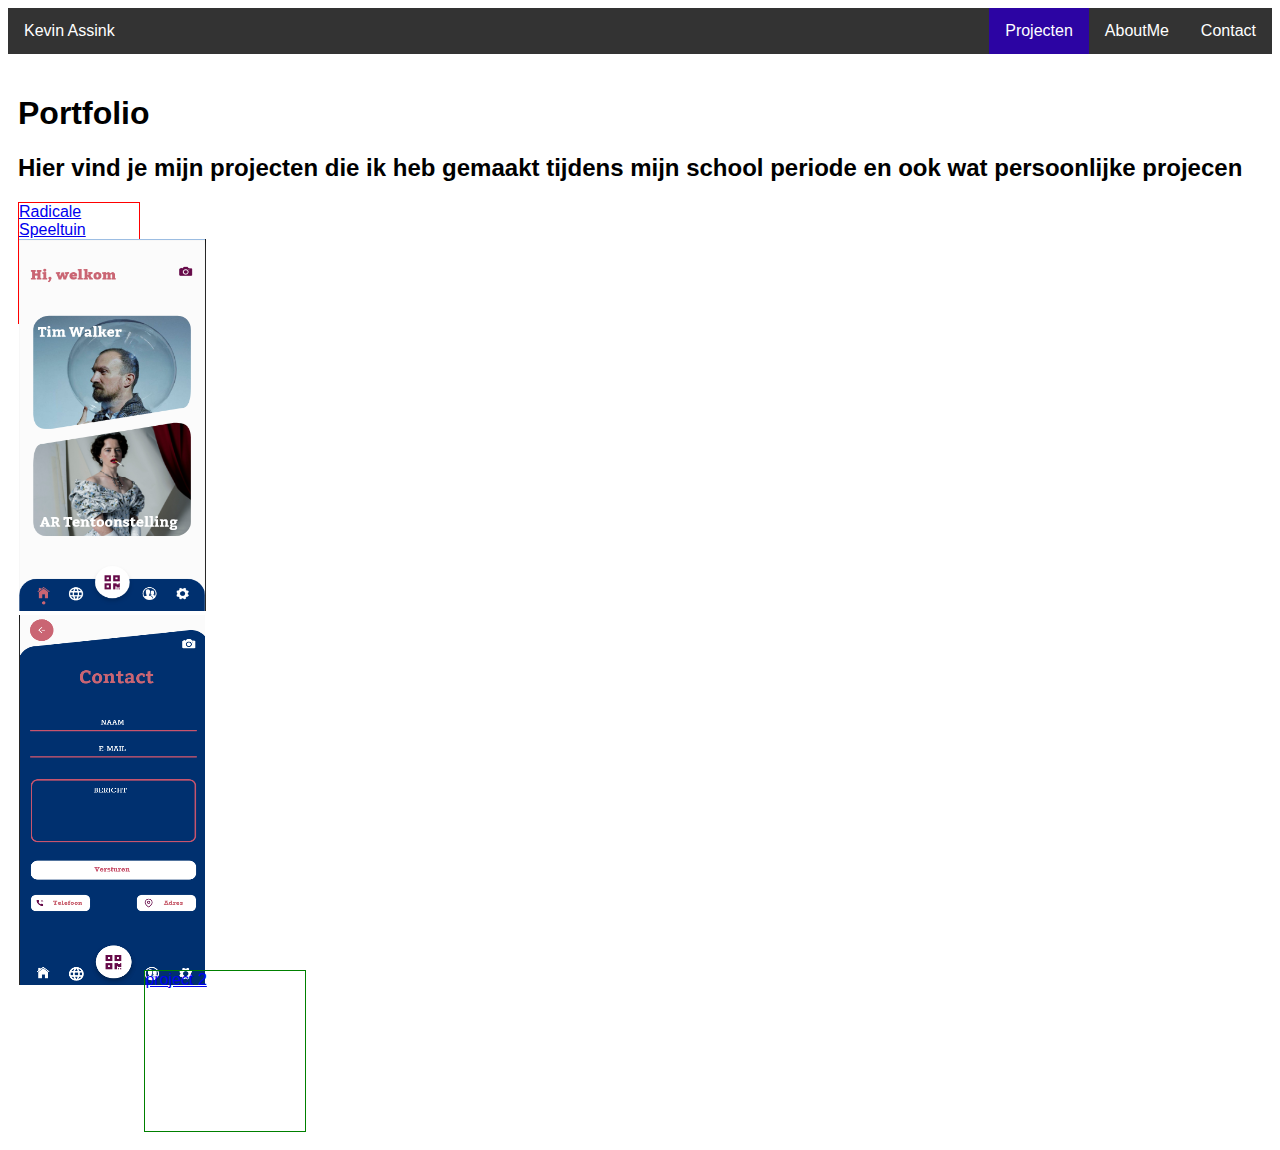
==== index.html @ ec72adc2 "added some base html files" ====
<!DOCTYPE html>
<html>
<head>
 <link rel="stylesheet" href="style.css">
</head>
<body>

<ul>
  <li><a href="contact.html">Contact</a></li>
  <li><a href="AboutMe.html">AboutMe</a></li>
  <li><a class="active" href="index.html">Projecten</a></li>
  <li style="float:left"><a href="index.html">Kevin Assink</a></li>
</ul>

<div class="body"> <!-- start of body -->
<h1>Portfolio</h1>
<h2>Hier vind je mijn projecten die ik heb gemaakt tijdens mijn school periode en ook wat persoonlijke projecen</h2>


<div class="first"> <!-- start of first -->
<a href="rads.html">Radicale Speeltuin </a>
<br>
<img src="img/Radspeeltuin.png">
<img src="img/Radspeeltuin3.png">
</div> <!-- end of first -->

<div class="second"> <!-- start of second -->
<a href="#">project 2 </a>

</div> <!-- end of second -->
</div> <!-- end of body -->

</body>
</html>
---- style.css ----
ul {
  list-style-type: none;
  margin: 0;
  padding: 0;
  overflow: hidden;
  background-color: #333;
}

li {
  float: right;
}

li a {
  display: block;
  color: white;
  text-align: center;
  padding: 14px 16px;
  text-decoration: none;
}

li a:hover:not(.active) {
  background-color: #111;
}

.active {
  background-color: #2C04A3;
}
body {
  font-family: arial;
}

.body {
  padding:10px;
  padding-top : 20px;
  /* text-align: center; */
  overflow: hidden;
}

.first {
  display: inline-block;
  width:120px;
  height:120px;
  border: 1px solid red;
}

.second {
  display : inline-block;
  height:160px;
  width:160px;
  border: 1px solid green;
}
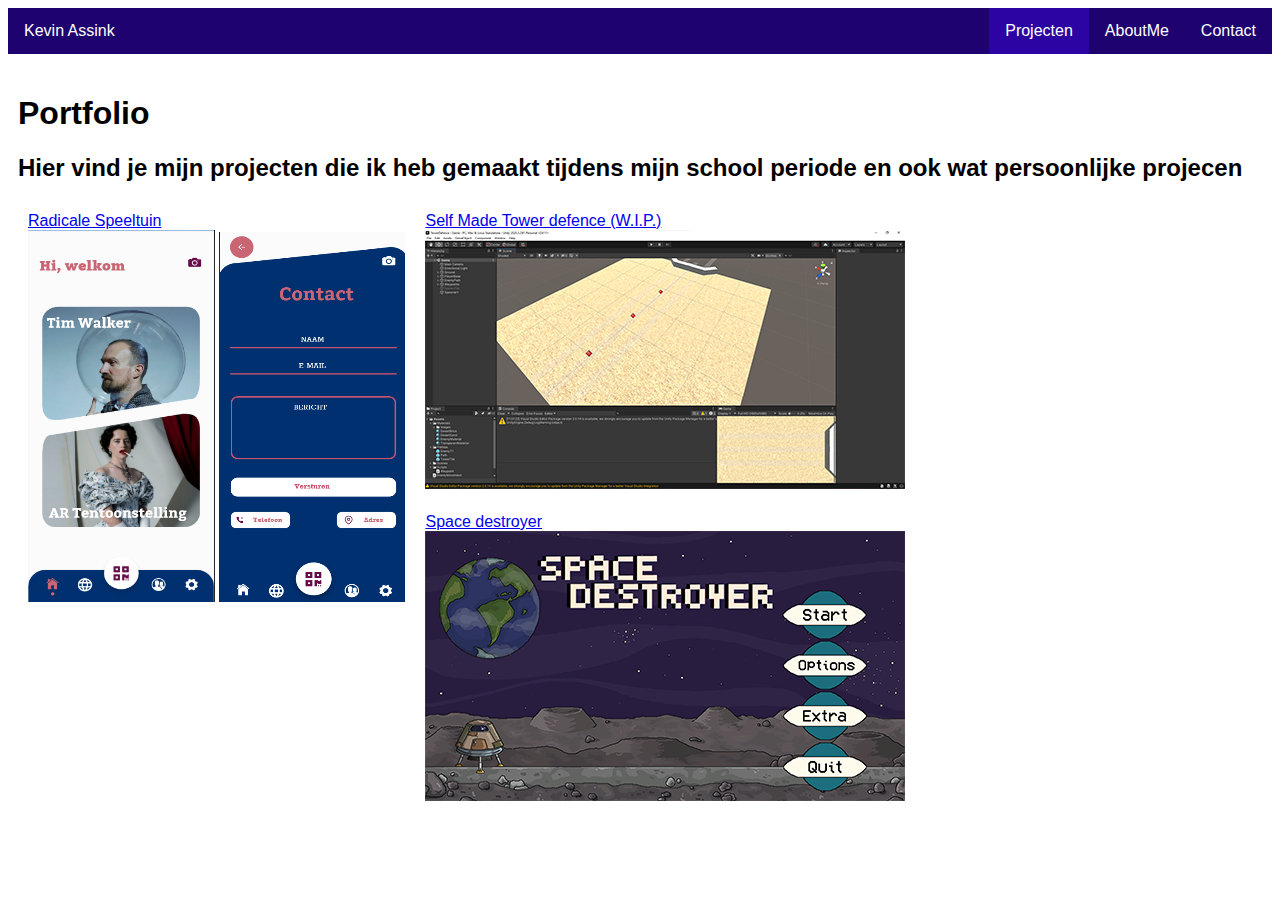
==== commit 7ce09a83: "added some images and changed some colors" ====
--- a/index.html
+++ b/index.html
@@ -25,9 +25,16 @@
 </div> <!-- end of first -->
 
 <div class="second"> <!-- start of second -->
-<a href="#">project 2 </a>
+<a href="#">Self Made Tower defence (W.I.P.)</a>
+<br>
+<img src="img/SelfProjectWIP.png">
+</div> <!-- end of second -->
 
-</div> <!-- end of second -->
+<div class="third"> <!-- start of third -->
+<a href="#">Space destroyer</a>
+<br>
+<img class"SpaceImg" src="img/SpaceDestroyers.png">
+</div> <!-- end of third -->
 </div> <!-- end of body -->
 
 </body>
--- a/style.css
+++ b/style.css
@@ -3,7 +3,7 @@
   margin: 0;
   padding: 0;
   overflow: hidden;
-  background-color: #333;
+  background-color: #1E0270;
 }
 
 li {
@@ -37,15 +37,21 @@
 }
 
 .first {
-  display: inline-block;
-  width:120px;
-  height:120px;
-  border: 1px solid red;
+  padding: 10px;
+  float : left;
 }
 
 .second {
-  display : inline-block;
-  height:160px;
-  width:160px;
-  border: 1px solid green;
+  padding: 10px;
+  float : left;
 }
+
+.third {
+  padding: 10px;
+  float : left;
+}
+
+.SpaceImg {
+  height: 20px;
+  width: 20px;
+}
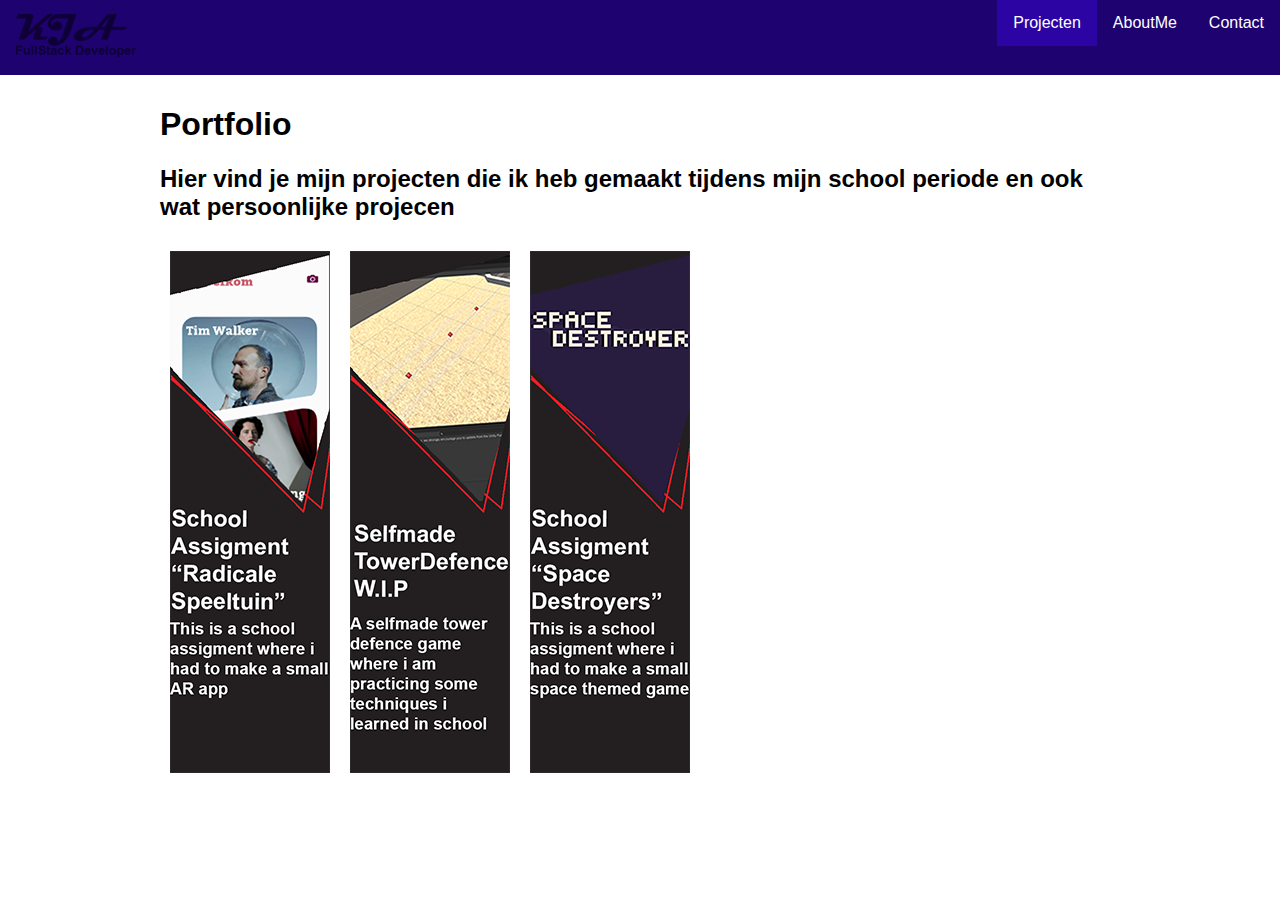
==== commit a19355eb: "Some Changes" ====
--- a/index.html
+++ b/index.html
@@ -9,31 +9,28 @@
   <li><a href="contact.html">Contact</a></li>
   <li><a href="AboutMe.html">AboutMe</a></li>
   <li><a class="active" href="index.html">Projecten</a></li>
-  <li style="float:left"><a href="index.html">Kevin Assink</a></li>
+  <li style="float:left"><a href="index.html"><img class="logo" src="img/logo.png"></a></li>
 </ul>
 
-<div class="body"> <!-- start of body -->
+<div class="container"> <!-- start of body -->
 <h1>Portfolio</h1>
 <h2>Hier vind je mijn projecten die ik heb gemaakt tijdens mijn school periode en ook wat persoonlijke projecen</h2>
 
 
 <div class="first"> <!-- start of first -->
-<a href="rads.html">Radicale Speeltuin </a>
-<br>
-<img src="img/Radspeeltuin.png">
-<img src="img/Radspeeltuin3.png">
+<a href="rads.html"><img src="img/Radsbanner.png"></a>
+
 </div> <!-- end of first -->
 
+
 <div class="second"> <!-- start of second -->
-<a href="#">Self Made Tower defence (W.I.P.)</a>
+<a href="Selfmade.html"><img src="img\SelfProjectWIP Banner2.png" alt="Self Made Tower defence (W.I.P.)"></a>
+
 <br>
-<img src="img/SelfProjectWIP.png">
 </div> <!-- end of second -->
 
 <div class="third"> <!-- start of third -->
-<a href="#">Space destroyer</a>
-<br>
-<img class"SpaceImg" src="img/SpaceDestroyers.png">
+<a href="#"><img src="img/SpaceDestroyersBanner.png"></a>
 </div> <!-- end of third -->
 </div> <!-- end of body -->
 
--- a/style.css
+++ b/style.css
@@ -19,7 +19,8 @@
 }
 
 li a:hover:not(.active) {
-  background-color: #111;
+  /* background-color: #111; */
+   opacity: 0.5;
 }
 
 .active {
@@ -27,13 +28,17 @@
 }
 body {
   font-family: arial;
+  margin : 0;
 }
 
-.body {
+.container {
   padding:10px;
-  padding-top : 20px;
+  /* padding-top : 20px; */
   /* text-align: center; */
   overflow: hidden;
+  margin:auto;
+ width: 75%;
+ padding: 10px;
 }
 
 .first {
@@ -44,6 +49,8 @@
 .second {
   padding: 10px;
   float : left;
+  text-align: justify;
+
 }
 
 .third {
@@ -51,7 +58,53 @@
   float : left;
 }
 
-.SpaceImg {
-  height: 20px;
-  width: 20px;
+/* img:hover {
+       box-shadow: 5px 4px 10px #8B0000;
+     } */
+
+.img-with-text {
+         text-align: justify;
+         /* width: ; */
+     }
+
+.second img {
+         display: block;
+         margin: 0 auto;
+     }
+
+.selfie {
+  float : left;
+  padding-top: 20px;
+  padding-left: 60px;
 }
+
+input[type=text], select, textarea {
+  width: 100%;
+  padding: 12px;
+  border: 1px solid #ccc;
+  border-radius: 4px;
+  box-sizing: border-box;
+  margin-top: 6px;
+  margin-bottom: 16px;
+  resize: vertical;
+}
+
+input[type=submit] {
+  background-color: #1E0270;
+  color: white;
+  padding: 12px 20px;
+  border: none;
+  border-radius: 4px;
+  cursor: pointer;
+}
+
+input[type=submit]:hover {
+  background-color: #2C04A3;
+}
+
+.self {
+  width: 49%;
+}
+.back {
+  width: 2%;
+}
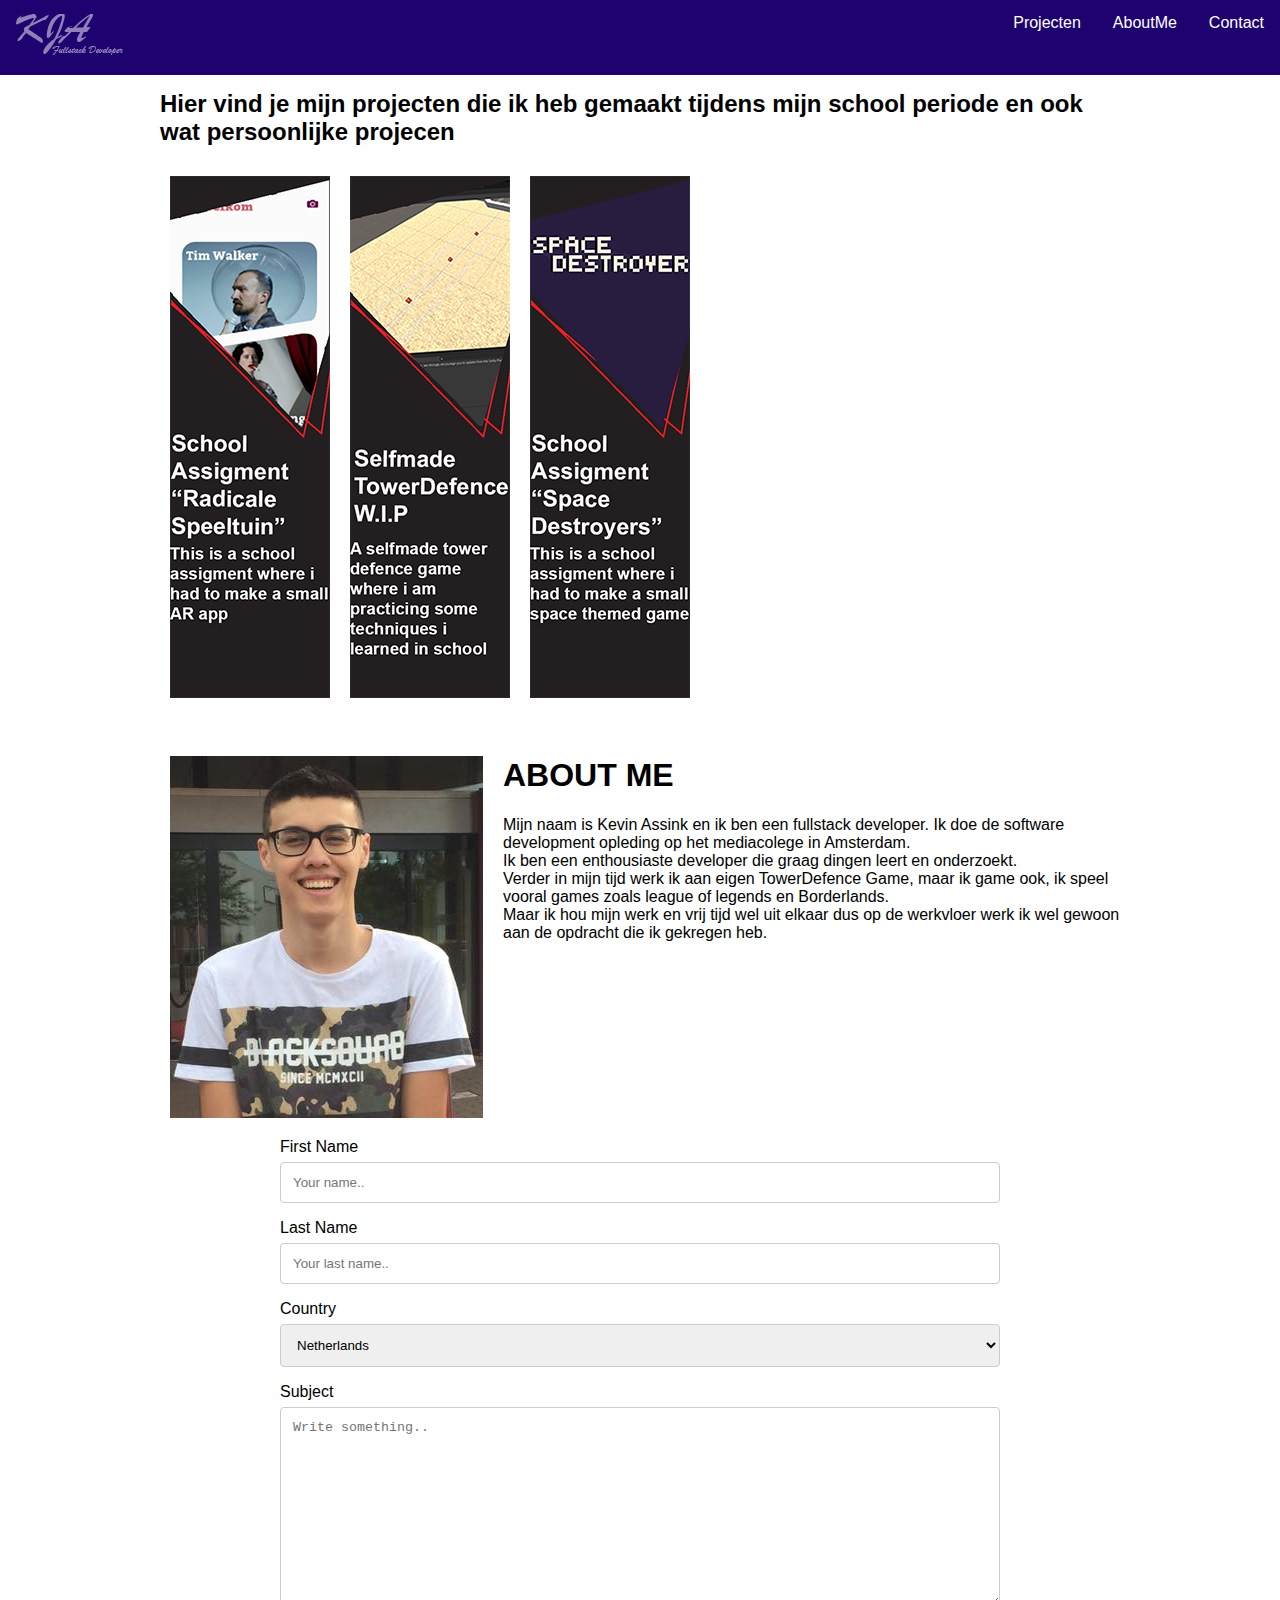
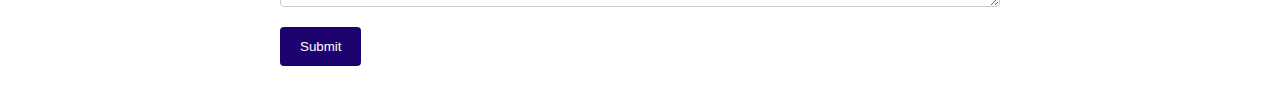
==== commit 3e542e8d: "changed design to a one pager" ====
--- a/index.html
+++ b/index.html
@@ -5,14 +5,14 @@
 </head>
 <body>
 
-<ul>
-  <li><a href="contact.html">Contact</a></li>
-  <li><a href="AboutMe.html">AboutMe</a></li>
-  <li><a class="active" href="index.html">Projecten</a></li>
-  <li style="float:left"><a href="index.html"><img class="logo" src="img/logo.png"></a></li>
+<ul id="navbar">
+  <li><a href="#Contact">Contact</a></li>
+  <li><a href="#AboutMe">AboutMe</a></li>
+  <li><a href="#Home">Projecten</a></li>
+  <li style="float:left"><a href="#Home"><img class="logo" src="img/logo.png"></a></li>
 </ul>
 
-<div class="container"> <!-- start of body -->
+<div class="container" id="Home"> <!-- start of body -->
 <h1>Portfolio</h1>
 <h2>Hier vind je mijn projecten die ik heb gemaakt tijdens mijn school periode en ook wat persoonlijke projecen</h2>
 
@@ -30,8 +30,52 @@
 </div> <!-- end of second -->
 
 <div class="third"> <!-- start of third -->
-<a href="#"><img src="img/SpaceDestroyersBanner.png"></a>
+<a href="Space.html"><img src="img/SpaceDestroyersBanner.png"></a>
 </div> <!-- end of third -->
+
+
+<div> <!-- start of about me -->
+<div class="container" id="AboutMe">
+  <img class="selfie" src="img/selfie.jpg">
+<h1>ABOUT ME</h1>
+Mijn naam is Kevin Assink en ik ben een fullstack developer.
+Ik doe de software development opleding op het mediacolege in Amsterdam.
+<br>
+Ik ben een enthousiaste developer die graag dingen leert en onderzoekt.
+<Br>
+Verder in mijn tijd werk ik aan eigen TowerDefence Game, maar ik game ook, ik speel vooral games zoals league of legends en Borderlands.
+<br>
+Maar ik hou mijn werk en vrij tijd wel uit elkaar dus op de werkvloer werk ik wel gewoon aan de opdracht die ik gekregen heb.
+</div> <!-- end of about me -->
+
+<div> <!-- start of contact -->
+
+  <div class="container" id="Contact">
+    <form action="action_page.php">
+
+      <label for="fname">First Name</label>
+      <input type="text" id="fname" name="firstname" placeholder="Your name..">
+
+      <label for="lname">Last Name</label>
+      <input type="text" id="lname" name="lastname" placeholder="Your last name..">
+
+      <label for="country">Country</label>
+      <select id="country" name="country">
+        <option value="netherlands">Netherlands</option>
+        <option value="canada">Canada</option>
+        <option value="usa">USA</option>
+      </select>
+
+      <label for="subject">Subject</label>
+      <textarea id="subject" name="subject" placeholder="Write something.." style="height:200px"></textarea>
+
+      <input type="submit" value="Submit">
+
+    </form>
+  </div>
+
+</div> <!-- end of contact -->
+
 </div> <!-- end of body -->
 
 </body>
--- a/style.css
+++ b/style.css
@@ -1,9 +1,17 @@
+html {
+  scroll-behavior: smooth;
+}
+
+
 ul {
   list-style-type: none;
   margin: 0;
   padding: 0;
   overflow: hidden;
   background-color: #1E0270;
+  position: fixed;
+  top: 0px;
+  width: 100%;
 }
 
 li {
@@ -73,9 +81,10 @@
      }
 
 .selfie {
+  clear: both;
   float : left;
   padding-top: 20px;
-  padding-left: 60px;
+  padding-right: 20px;
 }
 
 input[type=text], select, textarea {
@@ -108,3 +117,6 @@
 .back {
   width: 2%;
 }
+#AboutMe {
+  width: 100%;
+}
